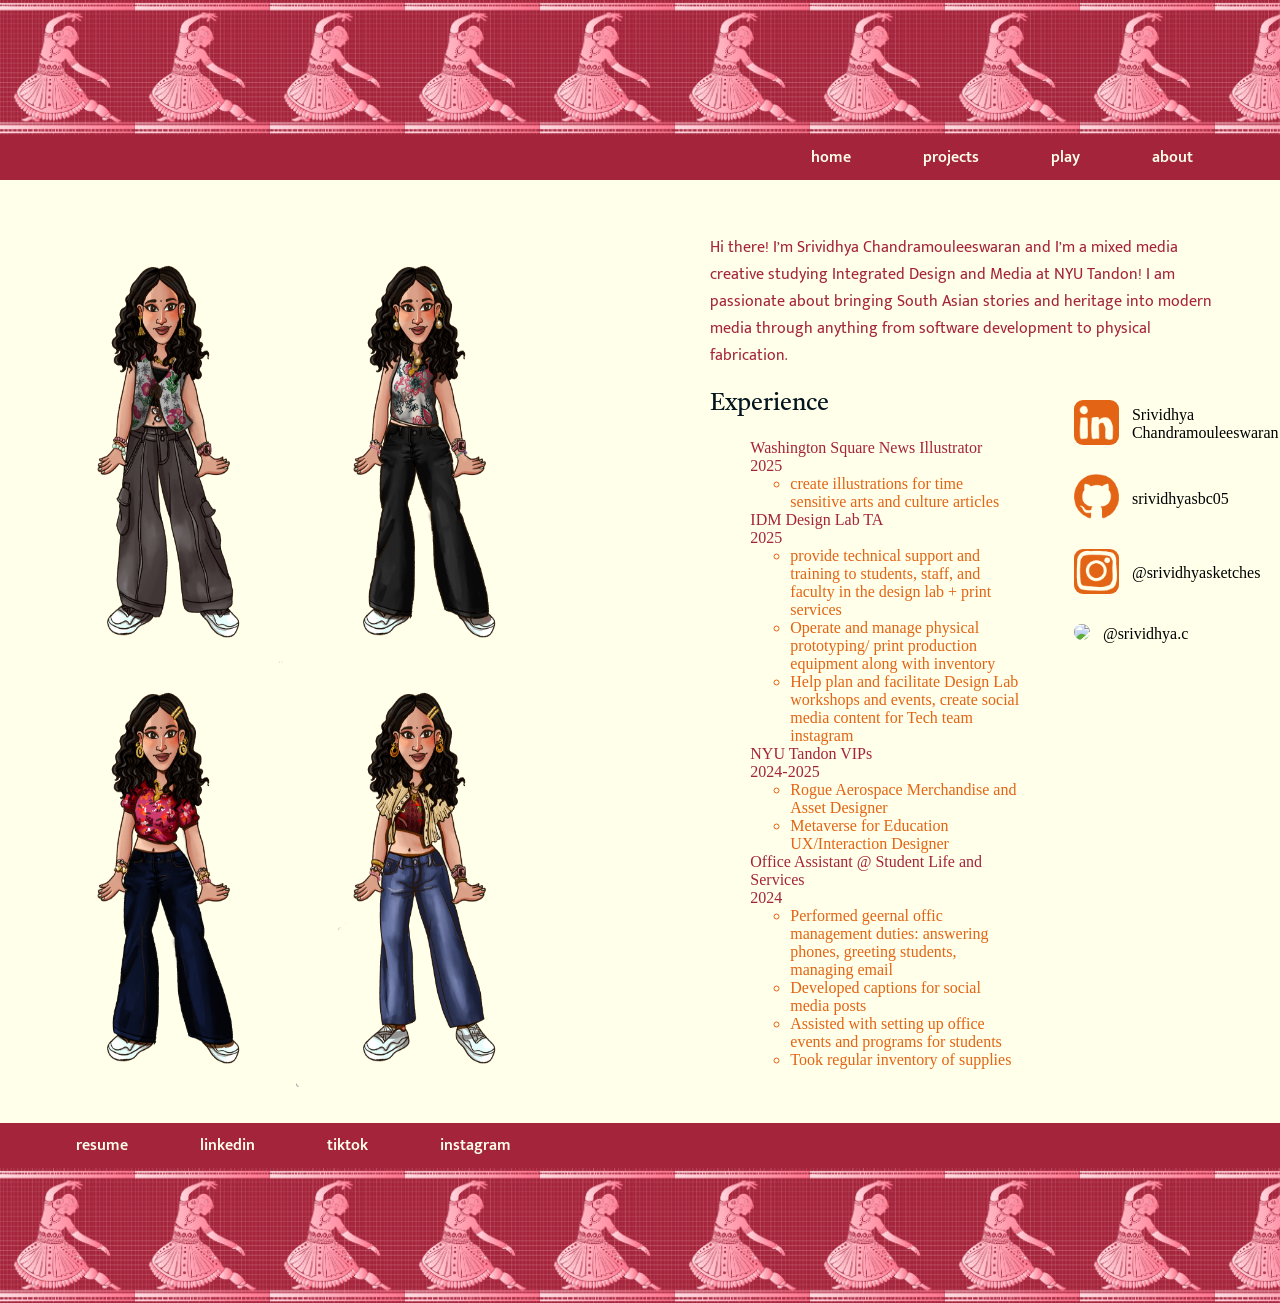
==== about.html @ 4df90c96 "Initial clean commit" ====
<!DOCTYPE html>
<html lang="en">
  <head>
    <meta charset="UTF-8">
    <meta name="viewport" content="width=device-width, initial-scale=1.0">
    <meta http-equiv="X-UA-Compatible" content="ie=edge">
    <title>About</title>
    <link rel="stylesheet" href="about.css">
    <link rel="stylesheet" href="fonts.css">
     <link rel="stylesheet" href="mobile.css">
    <link rel="stylesheet" href="all.css">
    <link rel="preconnect" href="https://fonts.googleapis.com">
    <link rel="preconnect" href="https://fonts.gstatic.com" crossorigin>
    <link href="https://fonts.googleapis.com/css2?family=Mukta+Malar:wght@200;300;400;500;600;700;800&family=Tiro+Tamil:ital@0;1&display=swap" rel="stylesheet">
    </head>
    <body>
        <nav>
            <div class="sariborder">
                
            </div>
            <div id="navbar" class="mukta-malar-semibold">
                <ul>
                    <li>
                        <a href="index.html">home</a>
                    </li>
                    <li id="projects">
                        <a href="projects.html">projects</a>
                        <div class="dropdown">
                            <ul class="mukta-malar-medium">
                                <li>
                                    <a href="fabrication.html">Fabrication</a>
                                </li>
                                <li>
                                    <a href="graphic.html">Graphic/Print</a>
                                </li>
                                <li>
                                    <a href="photovid.html">Photo/Video</a>
                                </li>
                                <li>
                                    <a href="uiux.html">UI/UX</a>
                                </li>
                                <li>
                                    <a href="webdev.html">Code</a>
                                </li>
                                <li>
                                    <a href="art.html">Art</a>
                                </li>
                            </ul>
                        </div>
                    </li>
                    <li>
                        <a href=play.html>play</a>
                    </li>
                    <li>
                        <a href="about.html">about</a>
                    </li>
                </ul>
            </div>
            <div class="burger">
                    <div class="line1"></div>
                    <div class="line2"></div>
                    <div class="line3"></div>
            </div>
        </nav>
        <br>
        <main>
            <section id="character">
                <img id="char" src="char/char1.PNG">
                <img id="char" src="char/char2.PNG">
                <img id="char" src="char/char3.PNG">
                <img id="char" src="char/char4.PNG">
            </section>
            <br>
            <section id="information">
                <p class="mukta-malar-regular">
                    Hi there! I’m Srividhya Chandramouleeswaran and I’m a mixed media creative studying Integrated Design and Media at NYU Tandon! I am passionate about bringing South Asian stories and heritage into modern media through anything from software development to physical fabrication. 
                </p>
                <div id="resumeContact">
                    <div id="resume">
                        <h1 class="tiro-tamil-regular">Experience</h1>
                        <br>
                        <ul>
                            <li>Washington Square News Illustrator
                                <br>
                                2025
                                <ul class="resume">
                                    <li>
                                        create illustrations for time sensitive arts and culture articles
                                    </li>
                                </ul>
                            </li>
                            <li>IDM Design Lab TA
                                <br>
                                2025
                                <ul class="resume">
                                    <li>
                                        provide technical support and training to students, staff, and faculty in the design lab + print services
                                    </li>
                                    <li>
                                        Operate and manage physical prototyping/ print production equipment along with inventory
                                    </li>
                                    <li>
                                        Help plan and facilitate Design Lab workshops and events, create social media content for Tech team instagram
                                    </li>
                                </ul>
                            </li>
                            <li> NYU Tandon VIPs
                                <br>
                                2024-2025
                                <ul class="resume">
                                    <li>
                                        Rogue Aerospace Merchandise and Asset Designer
                                    </li>
                                    <li>
                                        Metaverse for Education UX/Interaction Designer
                                    </li>
                                </ul>
                            </li>
                            <li>Office Assistant @ Student Life and Services
                                <br>
                                2024
                                <ul class="resume">
                                    <li>
                                        Performed geernal offic management duties: answering phones, greeting students, managing email
                                    </li>
                                    <li>
                                        Developed captions for social media posts
                                    </li>
                                    <li>
                                        Assisted with setting up office events and programs for students
                                    </li>
                                    <li>
                                        Took regular inventory of supplies
                                    </li>
                                </ul>
                            </li>
                        </ul>
                    </div>
                    <div id="contact">
                        <ul>
                            <li>
                               <a href="https://www.linkedin.com/in/srividhya-chandramouleeswaran-5674a5269/" target="_blank"><img src="assets/linkedin.PNG"></a> 
                                Srividhya Chandramouleeswaran
                            </li>
                            <li>
                                <a href="https://github.com/srividhyasbc05" target='_blank'><img src="assets/github.PNG"></a> 
                                srividhyasbc05
                            </li>
                            <li>
                                <a href="instagram.com/srividhyasketches" target="_blank"><img src="assets/instagram.PNG"></a>
                                @srividhyasketches
                            </li>
                            <li>
                                <a href="instagram.com/srividhyasketches" target="_blank"><img src="assets/tiktok.PNG"></a>
                                @srividhya.c
                            </li>
                        </ul>
                    </div>
                </div>

            </section>
        </main>
        <footer>
            <ul class="mukta-malar-semibold" id="foot">
                    <li>
                        <a>resume</a>
                    </li>
                    <li>
                        <a href="https://www.linkedin.com/in/srividhya-chandramouleeswaran-5674a5269/" target="_blank">linkedin</a>
                    </li>
                    <li>
                        <a>tiktok</a>
                    </li>
                    <li>
                        <a href="instagram.com/srividhyasketches" target="_blank">instagram</a>
                    </li>
                </ul>
            <div id="mobileFoot">
                <ul class="mukta-malar-semibold" id="mobileNav">
                    <li>
                        <a href="index.html">home</a>
                    </li>
                    <li>
                        <a href="projects.html">projects</a>
                    </li>
                    <li>
                        <a href="play.html">play</a>
                    </li>
                </ul>
            </div>
            <div class="sariborder"></div>
        </footer>
        <script src="nav.js"></script>
    </body>
</html>
---- about.css ----
nav{
    background-color:#A4243B;
}
.sariborder{
    background-color:#A4243B;
    background-image: url(assets/1x/border3.webp);
    background-size: 15vh;
    background-blend-mode: luminosity;
}
footer{
    background-color:#A4243B;
}
#navbar li a{
    color:#FFFFEA;
    text-decoration: none;
}
#navbar li a:hover{
    color:#ffffff;
}
.dropdown {
    margin-left:-10vw;
    background-color:#A4243B;
}
footer{
    background-color:#A4243B ;
}
footer li a{
    color:#FFFFEA;
}
.burger div{
    background-color: #FFFFEA;
}
footer li a:hover{
    color:#ffffff;
}
h1{
    color: #04151F;
}
main{
    display: flex;
    justify-content: center;
    flex-direction: row;
    justify-content: space-around;
    margin:4vh 2vh 4vh 0vh;
}
#character{
    display: flex;
    flex-direction: row;
    width: 40vw;
    flex-wrap: wrap;
}
#character img{
    width: 20vw;
    flex-shrink:0;
    height:auto;
    cursor: grab;
}
#information{
    width: 40vw;
    display: flex;
    flex-direction: column;
}
#information p{
    color:#A4243B;
}
#resumeContact{
    margin: 2vh 1vh 2vh 0vh;
    display: flex;
    justify-content: space-between;
}
#resume{
    width: 35vh;
}
#resume li{
    list-style-type: none;
    color:#A4243B
}
#resume li li{
    color: #E36414;
    list-style:circle;
}
#contact{
    width: 15vw;
}
#contact ul{
    list-style-type: none;
}
#contact li{
    display: flex;
    align-items: center;
}
#contact li img{
    width:5vh;
    border-radius: 1vh;
    margin: 1vw;
}
#contact li img:hover{
    scale: 1.1;
    cursor: pointer;
    box-shadow: 0px 0px 4px 4px #e3631462;
}
@media (max-width: 700px) {
    main{
        flex-direction: column;
        align-items: center;
    }
    #character{
        width: 100vw;
        margin: 0 auto;
    }
    #character img{
        width: 32vw;
    }
    #information{
        width: 80vw;
    }
    #resumeContact{
        flex-direction: column;
        width: 100vw;
        
    }
    #resume{
        width: 80vw;
        margin-bottom: 4vh;
        
    }  
    #contact{
        width: 80vw;
    }    
    #resume h1{
        max-width: 80vw;
    }
    #navbar{
    background-color:#A4243B;
    }
    .dropdown{
        margin-left:-16vw;
    }
}
---- fonts.css ----
.tiro-tamil-regular {
  font-family: "Tiro Tamil", serif;
  font-weight: 400;
  font-style: normal;
}

.tiro-tamil-regular-italic {
  font-family: "Tiro Tamil", serif;
  font-weight: 400;
  font-style: italic;
}
.mukta-malar-extralight {
  font-family: "Mukta Malar", sans-serif;
  font-weight: 200;
  font-style: normal;
}

.mukta-malar-light {
  font-family: "Mukta Malar", sans-serif;
  font-weight: 300;
  font-style: normal;
}

.mukta-malar-regular {
  font-family: "Mukta Malar", sans-serif;
  font-weight: 400;
  font-style: normal;
}

.mukta-malar-medium {
  font-family: "Mukta Malar", sans-serif;
  font-weight: 500;
  font-style: normal;
}

.mukta-malar-semibold {
  font-family: "Mukta Malar", sans-serif;
  font-weight: 600;
  font-style: normal;
}

.mukta-malar-bold {
  font-family: "Mukta Malar", sans-serif;
  font-weight: 700;
  font-style: normal;
}

.mukta-malar-extrabold {
  font-family: "Mukta Malar", sans-serif;
  font-weight: 800;
  font-style: normal;
}
---- mobile.css ----
@media (max-width: 700px) {
    h1{
       margin: 0 auto;
       text-align: center;
    }
    #skillsSoftwares{
        flex-direction: column;
        align-items: center;
    }  
    #skills, #softwares{
        width: 90%;
        margin-bottom: 2vh;
        margin-top: 2vh;
    }
    #skills h2{
        justify-self: center;
        margin-bottom: 2vh;
    }
    #softwares h2{
        justify-self: center;
        margin-bottom: 2vh;
    }
    .overlay{
        width: 90vw;
        height: 100vh;
         top: 50%;
        left: 50%;
        transform: translate(-50%, -50%);
    }
    .imgoverlay .vertimg img{
        height:70vh;
    }
    .imgoverlay .horizimg img{
        width: 80vw;
        height:auto;
    }
}
---- all.css ----
*{
    margin:0;
}
html{
    background-color: #FFFFEA;
}
nav{
    position: relative;
    display:flex;
    flex-direction: column;
    height: 20vh;
    z-index: 10;
}
.sariborder{
    display:flex;
    height: 20vh;
    background-repeat: repeat-x;
}
#navbar{
    position: relative;
    margin-right: 4vw;
}
#navbar ul{
    display: flex;
    flex-direction: row;
    justify-content: flex-end;

}
#navbar li{
    list-style-type: none;
    margin: 1vh 4vh 1vh;
}
#navbar li a{
    text-decoration: none;
}
#navbar li:hover{
    scale: 1.1 ;
    cursor: pointer;
}
#projects{
    position: relative;
}
#projects:hover .dropdown{
    transform: scaleY(1);
}
.dropdown {
    position: absolute;
    z-index: 99 ;
    display: flex;
    flex-direction: column;
    transform-origin: top center;
    transform:scaleY(0);
    border-radius: 2vh;
}
.dropdown ul{
    display: flex;
    width: 100%;
    flex-wrap: wrap;
    flex-direction: column;
    align-self: center;
}
.dropdown li{
    padding: 1vh;
    text-align: center;
    align-self: left;
}
.burger{
    margin: 0.5vh 0 0.5vh 0;
    display: none;
}
.burger div{
    width: 8vw;
    height: 0.5vh;
    margin: 0.6vh 4vw;
    transition: all 0.3s ease ;
}
footer{
    display:flex;
    flex-direction: column;
    height: 20vh;
}
footer ul{
    display: flex;
    flex-direction: row;

}
footer li{
    list-style-type: none;
    margin: 1vh 4vh 1vh;
}
footer li a{
    text-decoration: none;
}
footer li:hover{
    scale: 1.1 ;
    cursor: pointer;
}
footer li a:hover{
    color: #FFFFEA;
}
button{
    border: none;
    margin: 2vh;
    background-color: #FFFFEA;
    color: #E36414;
    font-size: medium;
    width: 20vw;
    padding: 1vh;
    border-radius: 4vw;
}
button:hover{
    cursor: pointer;
    background-color: #E36414;
    color: #FFFFEA;
}
#mobileFoot{
    display: none;
}

@media (max-width: 700px) {
    #foot{
        display: none;
    }
    #mobileFoot{
        display: flex;
        flex-direction: row;
        align-items: center;
        justify-content: flex-end;
    }
    #navbar{
        position: absolute;
        margin: 0;
        top:20vh;
        right: 0px;
        height:85vh;
        display: flex;
        flex-direction: column;
        width: 50vw;
        transform: translateX(100%);
        transition: transform 0.5s ease-in;
    }
    html, body {
        overflow-x: hidden;
        width: 100%;
    }
    #navbar ul{
        margin-top: 4vh;
        flex-direction: column;
        justify-content: center;
    }
    #navbar li{
        opacity:0;
    }
    .dropdown{
        border-radius:0;
        width:0%;
        display: block;
        position: relative;
        transform:scaleY(1);
    }
    .burger{
        display: block;
        margin-left: 80vw;
        cursor: pointer;
    }
    #navbar.nav-active{
        transform: translateX(0%);
    }
}
.nav-active{
    transform: translateX(0%);
}
@keyframes navLinkFade{
    from{
        opacity: 0;
    }
    to{
        opacity: 1;
    }
}
.toggle .line1{
    transform: rotate(-45deg) translate(-5px, 6px); 
}
.toggle .line2{
    opacity: 0;
}
.toggle .line3{
    transform: rotate(45deg) translate(-5px, -6px); 
}
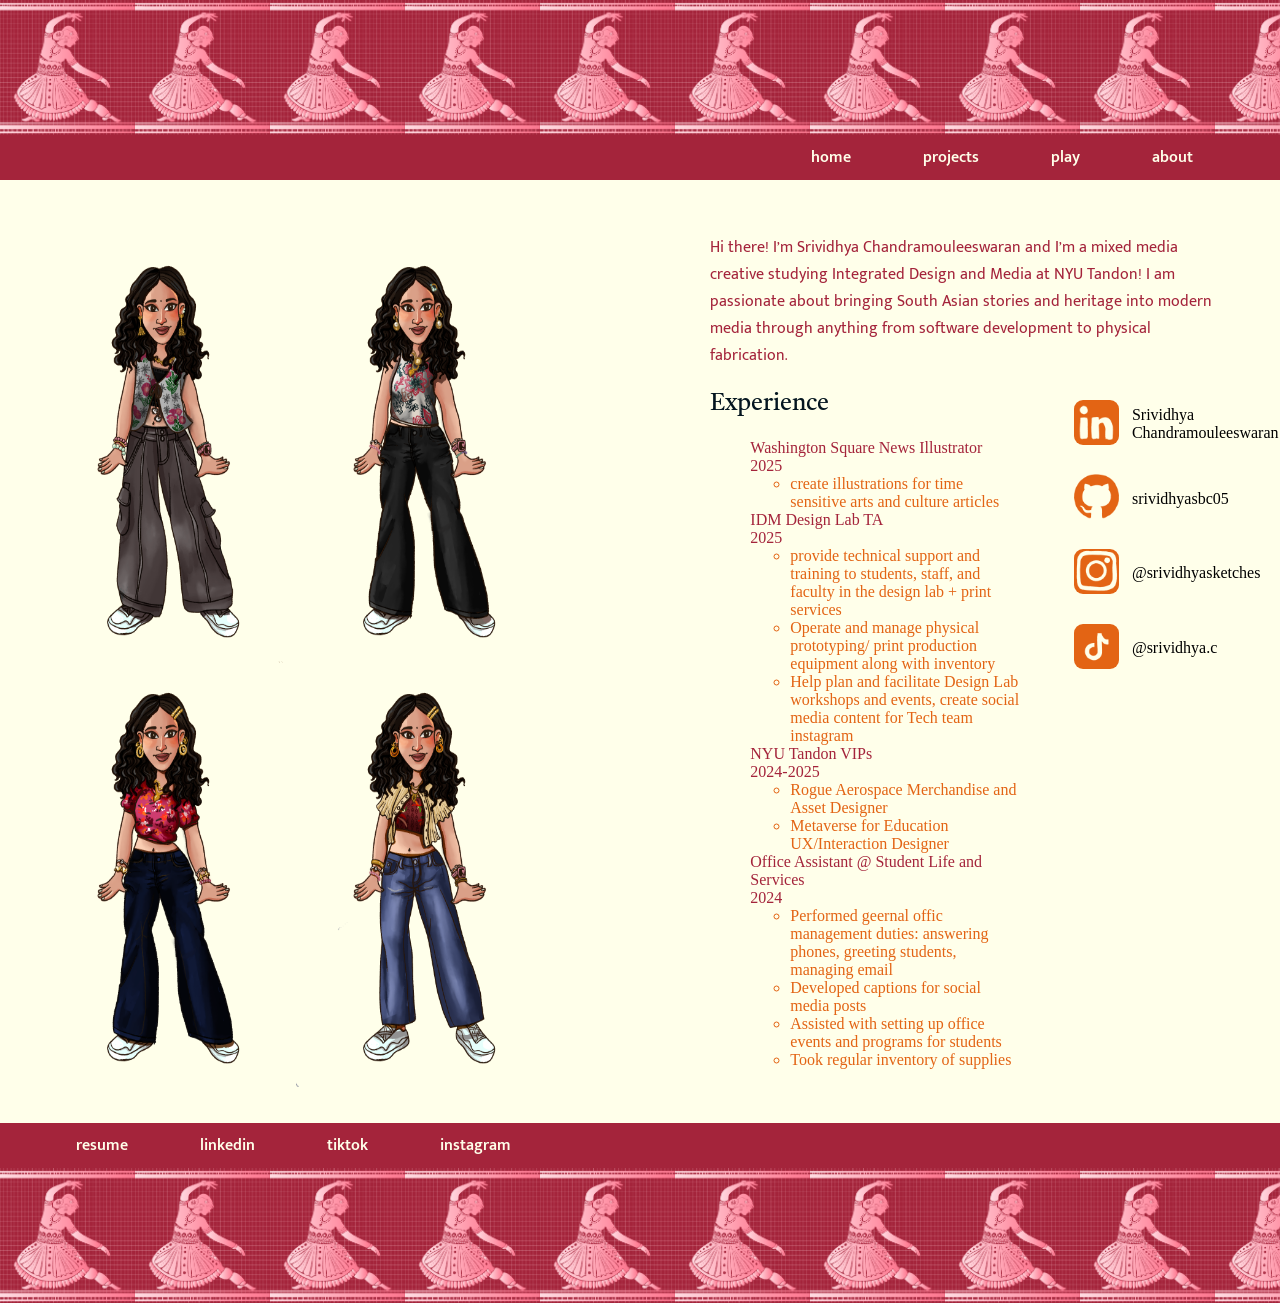
==== commit 16efcbe6: "relinked missing files" ====
--- a/about.html
+++ b/about.html
@@ -151,7 +151,7 @@
                                 @srividhyasketches
                             </li>
                             <li>
-                                <a href="instagram.com/srividhyasketches" target="_blank"><img src="assets/tiktok.PNG"></a>
+                                <a href="instagram.com/srividhyasketches" target="_blank"><img src="assets/tiktok.png"></a>
                                 @srividhya.c
                             </li>
                         </ul>
